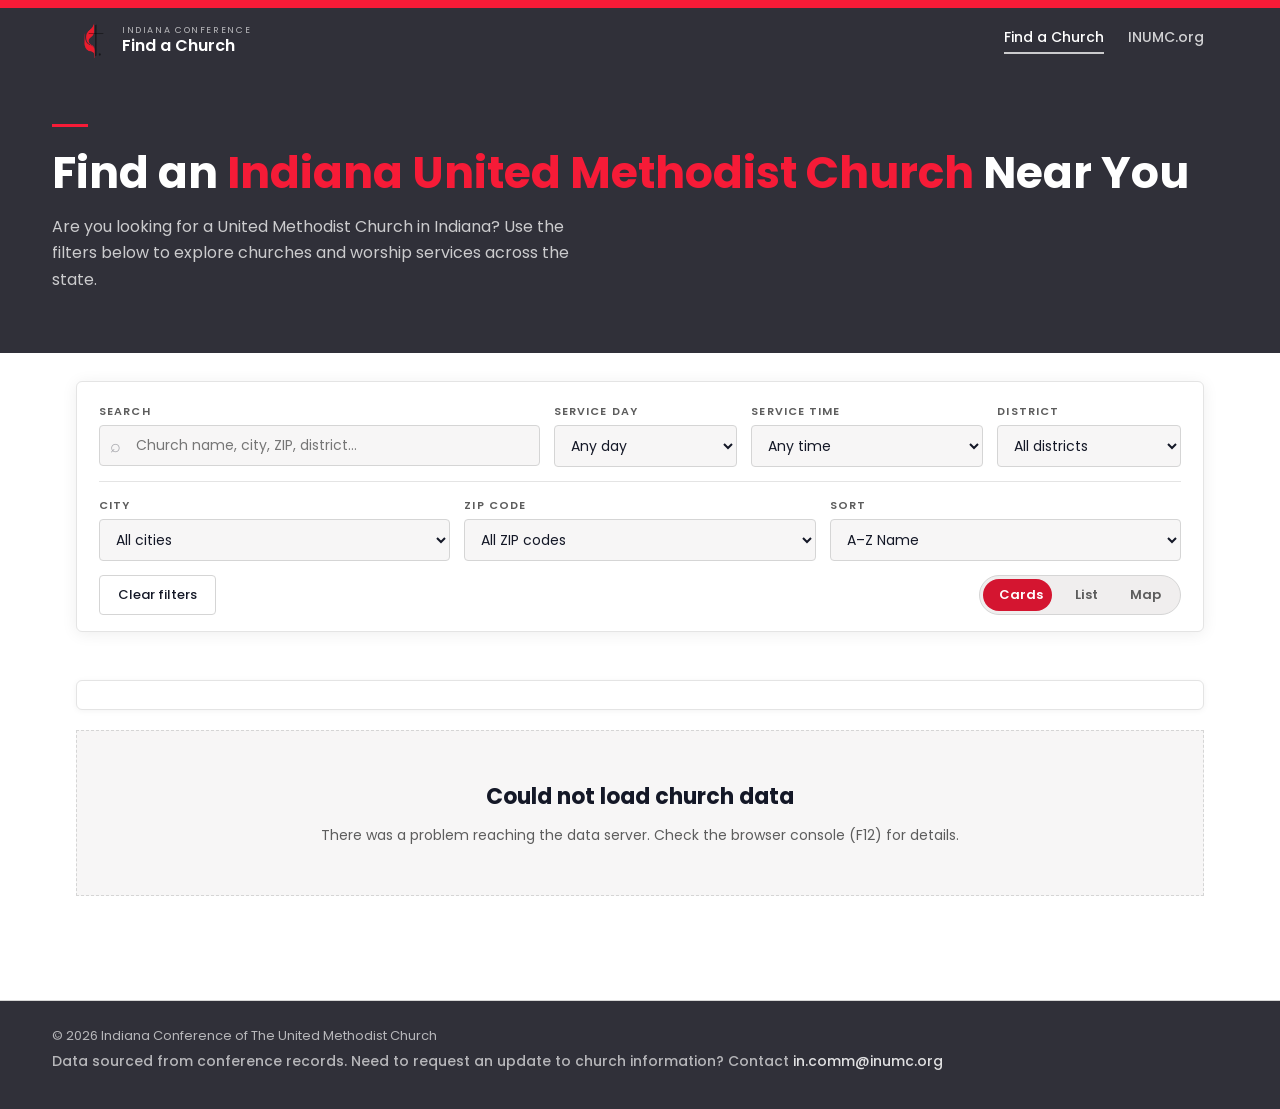
==== public/index.html @ 3cd31419 "Fix all review findings: deploy safety, caching, a11y, and bug fixes Deploy safety - Move site files" ====
<!DOCTYPE html>
<html lang="en">
  <head>
    <meta charset="UTF-8" />
    <meta name="viewport" content="width=device-width, initial-scale=1.0" />
    <title>Find an Indiana United Methodist Church Near You</title>
    <meta name="description" content="Search the Indiana Conference of The United Methodist Church directory to find worship services, times, and locations near you." />
    <meta property="og:title" content="Find an Indiana United Methodist Church Near You" />
    <meta property="og:description" content="Search the Indiana Conference of The United Methodist Church directory to find worship services, times, and locations near you." />
    <meta property="og:type" content="website" />
    <link rel="icon" type="image/png" href="assets/logomark.png" />
    <link rel="stylesheet" href="styles.css" />
    <link rel="preconnect" href="https://fonts.googleapis.com" />
    <link rel="preconnect" href="https://fonts.gstatic.com" crossorigin />
    <link
      href="https://fonts.googleapis.com/css2?family=Poppins:wght@400;500;600;700&display=swap"
      rel="stylesheet"
    />
    <script src="scripts.js" defer></script>
  </head>
  <body>
    <header class="site-header">
      <div class="header-inner">
        <div class="brand">
          <img class="brand-mark" src="assets/logomark.png" alt="Indiana Conference" />
          <div class="brand-text">
            <span class="brand-kicker">Indiana Conference</span>
            <span class="brand-title">Find a Church</span>
          </div>
        </div>
        <nav class="top-nav">
          <a href="#" class="nav-link is-active">Find a Church</a>
          <a href="https://www.inumc.org/" class="nav-link" target="_blank" rel="noopener noreferrer">INUMC.org</a>
        </nav>
      </div>
    </header>

    <!-- Full-width dark hero sits OUTSIDE .page so it bleeds edge-to-edge -->
    <section class="hero">
      <div class="hero-inner">
        <div class="hero-eyebrow" aria-hidden="true"></div>
        <h1>Find an <span class="hero-accent">Indiana United Methodist Church</span> Near You</h1>
        <p>
          Are you looking for a United Methodist Church in Indiana? Use the filters below to
          explore churches and worship services across the state.
        </p>
      </div>
    </section>

    <main class="page">
      <section class="search-panel" aria-label="Search and filter churches">
        <div class="search-row">
          <div class="field">
            <label for="searchInput">Search</label>
            <div class="field-with-icon">
              <span class="icon icon-search" aria-hidden="true"></span>
              <input
                id="searchInput"
                type="text"
                placeholder="Church name, city, ZIP, district..."
                autocomplete="off"
              />
            </div>
          </div>
          <div class="field">
            <label for="dayFilter">Service day</label>
            <select id="dayFilter">
              <option value="">Any day</option>
              <option value="Sunday">Sunday</option>
              <option value="Monday">Monday</option>
              <option value="Tuesday">Tuesday</option>
              <option value="Wednesday">Wednesday</option>
              <option value="Thursday">Thursday</option>
              <option value="Friday">Friday</option>
              <option value="Saturday">Saturday</option>
            </select>
          </div>
          <div class="field">
            <label for="timeFilter">Service time</label>
            <select id="timeFilter">
              <option value="">Any time</option>
              <option value="morning">Morning (before 12pm)</option>
              <option value="afternoon">Afternoon (12pm–5:59pm)</option>
              <option value="evening">Evening (6pm onward)</option>
            </select>
          </div>
          <div class="field">
            <label for="districtFilter">District</label>
            <select id="districtFilter">
              <option value="">All districts</option>
            </select>
          </div>
        </div>
        <div class="search-row search-row-location">
          <div class="field">
            <label for="cityFilter">City</label>
            <select id="cityFilter">
              <option value="">All cities</option>
            </select>
          </div>
          <div class="field">
            <label for="zipFilter">ZIP code</label>
            <select id="zipFilter">
              <option value="">All ZIP codes</option>
            </select>
          </div>
          <div class="field">
            <label for="sortSelect">Sort</label>
            <select id="sortSelect">
              <option value="name-asc">A–Z Name</option>
              <option value="name-desc">Z–A Name</option>
            </select>
          </div>
        </div>
        <div class="search-row search-row-secondary">
          <div class="search-row-secondary-left">
            <button id="clearFilters" class="btn-secondary">Clear filters</button>
            <span id="resultCount" class="result-count" aria-live="polite"></span>
          </div>
          <div class="view-toggle" role="group" aria-label="View mode">
            <div class="view-toggle-slider" id="viewToggleSlider" aria-hidden="true"></div>
            <button class="view-btn is-active" data-view="cards" id="viewCardsBtn">Cards</button>
            <button class="view-btn" data-view="list" id="viewListBtn">List</button>
            <button class="view-btn" data-view="map" id="viewMapBtn">Map</button>
          </div>
        </div>
      </section>

      <section class="results-section" aria-label="Church directory results">
        <div id="resultsContainer" class="cards"></div>
        <div id="paginationBar" class="pagination-bar" hidden></div>
        <div id="emptyState" class="empty-state" hidden>
          <h2>No results found</h2>
          <p>Try adjusting your search or clearing the filters.</p>
        </div>
        <div id="loadingState" class="empty-state">
          <div class="loading-spinner" aria-hidden="true"></div>
          <h2>Loading directory…</h2>
          <p>Fetching church and service data from Airtable.</p>
        </div>
      </section>
    </main>

    <footer class="site-footer">
      <div class="footer-inner">
        <p>
          &copy; <span id="year"></span>
          Indiana Conference of The United Methodist Church
        </p>
        <p class="footer-note">
          Data sourced from conference records. Need to request an update to church information? Contact
          <a href="mailto:in.comm@inumc.org" class="footer-link">in.comm@inumc.org</a>
        </p>
      </div>
    </footer>
    <!-- ─── Church detail modal ──────────────────────────────────────── -->
    <div id="churchModal" class="modal-overlay" hidden>
      <div class="modal-backdrop" id="modalBackdrop"></div>
      <div class="modal-dialog" role="dialog" aria-modal="true" aria-labelledby="modalChurchName">
        <button class="modal-close" id="modalClose" aria-label="Close">✕</button>
        <div id="modalContent" class="modal-content"></div>
      </div>
    </div>
  </body>
</html>
---- public/styles.css ----
/* ─── Design tokens — mirroring INUMC.org ───────────────────────────────── */
:root {
  /* Brand colors */
  --red:           #f61b37;   /* brand red — large text & decorative fills only */
  --red-hover:     #d41530;
  --red-text:      #d41530;   /* red for small text — 5.3:1 on white (WCAG AA) */
  --charcoal:      #303039;   /* header background */
  --dark:          #141827;   /* body text / headings */
  --accent-light:  #ffffff;   /* light accent on dark backgrounds */
  --blue-focus:    #334aff;   /* focus / hover indicator */

  /* Surfaces */
  --bg:            #ffffff;
  --bg-secondary:  #f7f6f6;
  --bg-light:      #f0eeee;

  /* Text */
  --text-primary:  #141827;
  --text-muted:    #5d5d5d;
  --text-disabled: #d5d5d5;

  /* Borders */
  --border:        #d5d5d5;
  --border-light:  #e4e4e4;
  --border-active: #141827;

  /* Shadows (flat, minimal) */
  --shadow-card:   0 1px 6px 2px rgba(0, 0, 0, 0.08);

  /* Radii — flat design, 4px default */
  --radius:        4px;
  --radius-md:     6px;
  --radius-pill:   999px;

  /* Typography */
  --font-sans: "Poppins", Helvetica, Arial, sans-serif;

  /* Layout */
  --max-width: 1176px;
  /* Actual rendered header height: 8px red bar + 64px header-inner = 72px */
  --header-height: 72px;
}

/* ─── Reset ──────────────────────────────────────────────────────────────── */
*,
*::before,
*::after {
  box-sizing: border-box;
  margin: 0;
  padding: 0;
}

/* ─── Base ───────────────────────────────────────────────────────────────── */
body {
  font-family: var(--font-sans);
  font-size: 15px;
  line-height: 1.65;
  color: var(--text-primary);
  background-color: var(--bg);
  min-height: 100vh;
  display: flex;
  flex-direction: column;
}

a {
  color: var(--red-text);
  transition: color 0.15s;
}

a:hover {
  color: var(--red-hover);
}


/* ─── Header ─────────────────────────────────────────────────────────────── */

/* Red utility bar */
.site-header::before {
  content: "";
  display: block;
  background: var(--red);
  height: 8px;
  width: 100%;
}

.site-header {
  position: sticky;
  top: 0;
  z-index: 100;
  background: var(--charcoal);
  color: #ffffff;
}

.header-inner {
  max-width: var(--max-width);
  margin: 0 auto;
  padding: 0 24px;
  height: 64px;
  display: flex;
  align-items: center;
  justify-content: space-between;
  gap: 24px;
}

.brand {
  display: flex;
  align-items: center;
  gap: 10px;
  text-decoration: none;
}

.brand-mark {
  width: 36px;
  height: 36px;
  object-fit: contain;
  flex-shrink: 0;
}

.brand-text {
  display: flex;
  flex-direction: column;
  line-height: 1.2;
}

.brand-kicker {
  font-size: 9px;
  text-transform: uppercase;
  letter-spacing: 0.18em;
  color: rgba(255, 255, 255, 0.65);
}

.brand-title {
  font-size: 16px;
  font-weight: 600;
  color: #ffffff;
}

.top-nav {
  display: flex;
  align-items: center;
  gap: 24px;
  font-size: 14px;
  font-weight: 500;
}

.nav-link {
  color: rgba(255, 255, 255, 0.78);
  text-decoration: none;
  padding-bottom: 2px;
  border-bottom: 2px solid transparent;
  transition: color 0.15s, border-color 0.15s;
}

.nav-link:hover {
  color: #ffffff;
  border-color: rgba(255, 255, 255, 0.4);
}

.nav-link.is-active {
  color: #ffffff;
  border-color: rgba(255, 255, 255, 0.75);
}

/* ─── Page wrapper ───────────────────────────────────────────────────────── */
.page {
  flex: 1;
  max-width: var(--max-width);
  margin: 0 auto;
  padding: 28px 24px 56px;
  width: 100%;
}

/* ─── Hero (full-width dark section above .page) ─────────────────────────── */
.hero {
  background: var(--charcoal);
  padding: 52px 24px 60px;
}

.hero-inner {
  max-width: var(--max-width);
  margin: 0 auto;
}

/* Small red accent bar above the headline */
.hero-eyebrow {
  width: 36px;
  height: 3px;
  background: var(--red);
  margin-bottom: 20px;
}

.hero h1 {
  font-family: var(--font-sans);
  font-size: clamp(26px, 4vw, 44px);
  font-weight: 700;
  line-height: 1.2;
  color: #ffffff;
  margin-bottom: 14px;
}

.hero-accent {
  color: var(--red);
}

.hero p {
  color: rgba(255, 255, 255, 0.75);
  font-size: 16px;
  max-width: 560px;
  line-height: 1.65;
}

/* ─── Search panel ───────────────────────────────────────────────────────── */
.search-panel {
  background: #ffffff;
  border: 1px solid var(--border-light);
  border-radius: var(--radius-md);
  box-shadow: 0 2px 16px rgba(0, 0, 0, 0.07);
  padding: 20px 22px 16px;
  margin-bottom: 24px;
}

.search-row {
  display: grid;
  grid-template-columns: 2.4fr 1fr 1fr 1fr;
  gap: 14px;
}

.search-row-location {
  display: grid;
  grid-template-columns: repeat(3, 1fr);
  gap: 14px;
  margin-top: 14px;
  padding-top: 14px;
  border-top: 1px solid var(--border-light);
}

.search-row-secondary {
  margin-top: 14px;
  display: flex;
  align-items: center;
  justify-content: space-between;
  gap: 12px;
}

.search-row-secondary-left {
  display: flex;
  align-items: center;
  gap: 12px;
}


/* ─── Fields ─────────────────────────────────────────────────────────────── */
.field {
  display: flex;
  flex-direction: column;
  gap: 5px;
}

.field label {
  font-size: 11px;
  font-weight: 600;
  text-transform: uppercase;
  letter-spacing: 0.1em;
  color: var(--text-muted);
}

.field input,
.field select {
  border: 1px solid var(--border);
  border-radius: var(--radius);
  padding: 9px 12px;
  font-family: var(--font-sans);
  font-size: 14px;
  outline: none;
  background: var(--bg-secondary);    /* slightly tinted to feel more distinct */
  color: var(--text-primary);
  min-height: 40px;
  transition: border-color 0.15s, box-shadow 0.15s;
}

.field input:focus,
.field select:focus {
  border-color: var(--blue-focus);
  box-shadow: 0 0 0 2px rgba(51, 74, 255, 0.18);
}

.field input::placeholder {
  color: #767676;   /* readable placeholder — ~4.3:1 on the tinted field bg */
}

.field-with-icon {
  position: relative;
  display: flex;
  align-items: center;
}

.field-with-icon input {
  width: 100%;
  padding-left: 36px;
}

.icon {
  position: absolute;
  left: 11px;
  top: 50%;
  transform: translateY(-50%);
  opacity: 0.35;
  pointer-events: none;
}

.icon-search::before {
  content: "⌕";
  font-size: 18px;
}

/* ─── Buttons ────────────────────────────────────────────────────────────── */
.btn-primary {
  display: inline-flex;
  align-items: center;
  gap: 6px;
  padding: 10px 22px;
  border: none;
  border-radius: var(--radius);
  background: var(--red);
  color: #ffffff;
  font-family: var(--font-sans);
  font-size: 14px;
  font-weight: 600;
  cursor: pointer;
  text-decoration: none;
  transition: background 0.15s;
}

.btn-primary:hover {
  background: var(--red-hover);
  color: #ffffff;
}

.btn-secondary {
  display: inline-flex;
  align-items: center;
  gap: 6px;
  padding: 9px 18px;
  border: 1px solid var(--border);
  border-radius: var(--radius);
  background: var(--bg);
  color: var(--text-primary);
  font-family: var(--font-sans);
  font-size: 13px;
  font-weight: 500;
  cursor: pointer;
  transition: border-color 0.15s, background 0.15s;
}

.btn-secondary:hover {
  border-color: var(--border-active);
  background: var(--bg-light);
}

/* ─── Result count ───────────────────────────────────────────────────────── */
.result-count {
  font-size: 13px;
  color: var(--text-muted);
}

/* ─── View toggle (sliding pill) ─────────────────────────────────────────── */
.view-toggle {
  display: inline-flex;
  align-items: center;
  padding: 3px;
  border-radius: 22px;
  background: var(--bg-light);
  border: 1px solid var(--border);
  position: relative;
}

/* The sliding red pill — JS positions it under the active button.
   Darker red so the white 13px label passes WCAG AA contrast. */
.view-toggle-slider {
  position: absolute;
  top: 3px;
  left: 3px;
  height: calc(100% - 6px);
  background: var(--red-hover);
  border-radius: 18px;
  transition: transform 0.22s cubic-bezier(0.4, 0, 0.2, 1),
              width    0.22s cubic-bezier(0.4, 0, 0.2, 1);
  pointer-events: none;
  z-index: 0;
}

.view-btn {
  position: relative;
  z-index: 1;
  border: none;
  background: transparent;
  padding: 6px 16px;
  border-radius: 18px;
  font-family: var(--font-sans);
  font-size: 13px;
  font-weight: 600;
  color: var(--text-muted);
  cursor: pointer;
  transition: color 0.18s;
  white-space: nowrap;
}

.view-btn:hover:not(.is-active) {
  color: var(--text-primary);
}

.view-btn.is-active {
  color: #ffffff;
  background: transparent;   /* slider provides the background */
}

/* ─── Results section ────────────────────────────────────────────────────── */
.results-section {
  margin-top: 8px;
}

/* Neutral wrapper used by list and map views (no grid) */
.results-container {
  width: 100%;
}

/* ─── Card grid ──────────────────────────────────────────────────────────── */
.cards {
  display: grid;
  grid-template-columns: repeat(auto-fill, minmax(300px, 1fr));
  gap: 16px;
}

/* ─── Church card ────────────────────────────────────────────────────────── */
.card {
  background: var(--bg);
  border: 1px solid var(--border-light);
  border-left: 3px solid transparent;
  border-radius: var(--radius);
  overflow: hidden;              /* clips the photo to the card's rounded corners */
  display: flex;
  flex-direction: column;
  gap: 0;
  box-shadow: var(--shadow-card);
  cursor: pointer;
  transition: border-left-color 0.15s, box-shadow 0.15s, transform 0.15s;
}

.card:hover {
  border-left-color: var(--red);
  box-shadow: 0 6px 24px rgba(0, 0, 0, 0.10);
  transform: translateY(-2px);
}

/* Keyboard focus indicator for clickable cards and map sidebar items */
.card:focus-visible,
.map-item:focus-visible {
  outline: 3px solid var(--blue-focus);
  outline-offset: 2px;
}

/* ─── Church photo cover (top of card) ──────────────────────────────────── */
.card-photo {
  width: 100%;
  height: 160px;
  flex-shrink: 0;
  overflow: hidden;
  background: var(--bg-secondary);
}

.card-photo img {
  width: 100%;
  height: 100%;
  object-fit: cover;
  object-position: center;
  display: block;
  transition: transform 0.35s ease;
}

.card:hover .card-photo img {
  transform: scale(1.05);
}

/* All non-photo content lives in card-body so padding stays consistent */
.card-body {
  padding: 18px 20px 14px;
  display: flex;
  flex-direction: column;
  flex: 1;
}

.card-header {
  display: flex;
  justify-content: space-between;
  align-items: flex-start;
  gap: 12px;
  margin-bottom: 10px;
}

.card-header-text {
  flex: 1;
  min-width: 0;
}

.card-title {
  font-family: var(--font-sans);
  font-weight: 700;
  font-size: 17px;
  line-height: 1.3;
  color: var(--dark);
}

.card-address {
  font-size: 14px;
  color: var(--text-muted);
  margin-top: 3px;
  line-height: 1.4;
}

.district-pill {
  font-size: 11px;
  font-weight: 600;
  text-transform: uppercase;
  letter-spacing: 0.05em;
  padding: 3px 9px;
  border-radius: var(--radius-pill);
  background: #eaeff7;
  color: #2f4d80;
  white-space: nowrap;
  flex-shrink: 0;
  border: 1px solid #c6d3e8;
  margin-top: 2px;
}

/* ─── Service rows within a card ─────────────────────────────────────────── */
.services-list {
  display: flex;
  flex-direction: column;
  gap: 6px;
  padding: 10px 0;
  border-top: 1px solid var(--border-light);
  border-bottom: 1px solid var(--border-light);
  margin-bottom: 12px;
}

.service-row {
  display: flex;
  align-items: flex-start;
  flex-direction: column;
  gap: 4px;
}

.service-row-name {
  font-size: 14px;
  font-weight: 600;
  color: var(--text-primary);
  white-space: normal;
  word-break: break-word;
}

.service-row-empty {
  color: var(--text-muted);
  font-style: italic;
  font-weight: 400;
}

.service-row-chips {
  display: flex;
  flex-wrap: wrap;
  gap: 4px;
}

.service-chip {
  font-size: 13px;
  padding: 3px 9px;
  border-radius: var(--radius-pill);
  background: var(--bg-secondary);
  border: 1px solid var(--border-light);
  color: var(--text-muted);
  white-space: nowrap;
}

.card-footer {
  padding-top: 2px;
}

.card-links {
  display: flex;
  flex-wrap: wrap;
  gap: 4px 16px;
  align-items: center;
}

.card-link {
  font-size: 14px;
  font-weight: 600;
  color: var(--red-text);
  text-decoration: none;
}

.card-link:hover {
  color: var(--red-hover);
  text-decoration: underline;
}

/* ─── Pagination bar ─────────────────────────────────────────────────────── */
.pagination-bar {
  display: flex;
  align-items: center;
  justify-content: space-between;
  flex-wrap: wrap;
  gap: 10px 16px;
  margin-top: 24px;
  padding: 14px 18px;
  background: #ffffff;
  border: 1px solid var(--border-light);
  border-radius: var(--radius-md);
  box-shadow: 0 1px 6px rgba(0, 0, 0, 0.05);
}

.pagination-info {
  font-size: 13px;
  color: var(--text-muted);
  white-space: nowrap;
}

.pagination-pages {
  display: flex;
  align-items: center;
  gap: 4px;
}

.page-btn {
  min-width: 34px;
  height: 34px;
  padding: 0 10px;
  border: 1px solid var(--border);
  border-radius: var(--radius);
  background: #ffffff;
  color: var(--text-primary);
  font-family: var(--font-sans);
  font-size: 13px;
  font-weight: 500;
  cursor: pointer;
  transition: background 0.15s, border-color 0.15s, color 0.15s;
  line-height: 1;
}

.page-btn:hover:not(:disabled):not(.is-active) {
  background: var(--bg-secondary);
  border-color: var(--charcoal);
}

.page-btn.is-active {
  /* Darker red so the white label passes WCAG AA contrast */
  background: var(--red-hover);
  border-color: var(--red-hover);
  color: #ffffff;
  font-weight: 600;
}

.page-btn:disabled {
  opacity: 0.35;
  cursor: not-allowed;
}

.page-btn.page-nav {
  font-size: 18px;
  font-weight: 400;
}

.page-ellipsis {
  padding: 0 6px;
  color: var(--text-muted);
  font-size: 13px;
  user-select: none;
}

.pagination-sizes {
  display: flex;
  align-items: center;
  gap: 6px;
}

.page-size-label {
  font-size: 12px;
  color: var(--text-muted);
  margin-right: 2px;
  white-space: nowrap;
}

.page-size-btn {
  height: 30px;
  padding: 0 12px;
  border: 1px solid var(--border);
  border-radius: var(--radius);
  background: #ffffff;
  color: var(--text-muted);
  font-family: var(--font-sans);
  font-size: 12px;
  font-weight: 500;
  cursor: pointer;
  transition: background 0.15s, border-color 0.15s, color 0.15s;
}

.page-size-btn:hover:not(.is-active) {
  background: var(--bg-secondary);
  border-color: var(--charcoal);
  color: var(--text-primary);
}

.page-size-btn.is-active {
  background: var(--charcoal);
  border-color: var(--charcoal);
  color: #ffffff;
  font-weight: 600;
}

/* ─── Empty / loading states ─────────────────────────────────────────────── */
.empty-state {
  margin-top: 20px;
  padding: 48px 24px;
  border: 1px dashed var(--border);
  background: var(--bg-secondary);
  text-align: center;
}

.empty-state h2 {
  font-family: var(--font-sans);
  font-size: 22px;
  font-weight: 700;
  color: var(--dark);
  margin-bottom: 8px;
}

.empty-state p {
  font-size: 14px;
  color: var(--text-muted);
}

/* Loading spinner */
.loading-spinner {
  width: 36px;
  height: 36px;
  border: 3px solid var(--border-light);
  border-top-color: var(--red);
  border-radius: 50%;
  animation: spin 0.7s linear infinite;
  margin: 0 auto 18px;
}

@keyframes spin {
  to { transform: rotate(360deg); }
}

/* ─── List table ─────────────────────────────────────────────────────────── */
.list-wrap {
  width: 100%;
  overflow-x: auto;              /* horizontal scroll on small screens */
  border-radius: var(--radius);
  box-shadow: var(--shadow-card);
}

.list-table {
  width: 100%;
  min-width: 640px;              /* prevents columns from collapsing */
  border-collapse: collapse;
  font-size: 13px;
  background: var(--bg);
  border: 1px solid var(--border-light);
}

.list-table thead {
  background: var(--charcoal);
  color: #ffffff;
}

.list-table th {
  padding: 11px 16px;
  font-size: 11px;
  font-weight: 600;
  text-transform: uppercase;
  letter-spacing: 0.08em;
  text-align: left;
  white-space: nowrap;
}

.list-table td {
  padding: 10px 16px;
  border-bottom: 1px solid var(--border-light);
  color: var(--text-primary);
  vertical-align: top;
}

.list-table tbody tr:last-child td {
  border-bottom: none;
}

.list-table tbody tr:hover td {
  background: var(--bg-secondary);
}

/* Church cell in grouped list view */
.list-church-cell {
  display: flex;
  align-items: flex-start;
  gap: 12px;
}

.list-thumb {
  width: 52px;
  height: 52px;
  border-radius: 6px;
  object-fit: cover;
  object-position: center;
  flex-shrink: 0;
  border: 1px solid var(--border-light);
}

.list-church-name {
  font-weight: 600;
  color: var(--dark);
  font-size: 13px;
}

.list-church-addr {
  font-size: 12px;
  color: var(--text-muted);
  margin-top: 2px;
  line-height: 1.4;
}

/* Services cell in grouped list view */
.list-services {
  display: flex;
  flex-direction: column;
  gap: 4px;
}

.list-service-item {
  font-size: 13px;
  line-height: 1.4;
}

.list-svc-name {
  font-weight: 500;
  color: var(--dark);
}

.list-svc-meta {
  color: var(--red-text);
  font-weight: 500;
  margin-left: 3px;
}

.list-service-none {
  font-size: 12px;
  color: var(--text-muted);
  font-style: italic;
}

/* Contact cell in list view */
.list-contact {
  white-space: nowrap;
  vertical-align: top;
}

.list-email-link {
  display: block;
  font-size: 13px;
  font-weight: 600;
  color: var(--red-text);
  text-decoration: none;
}

.list-email-link:hover {
  text-decoration: underline;
  color: var(--red-hover);
}


/* ─── Map layout ─────────────────────────────────────────────────────────── */
.map-layout {
  display: grid;
  grid-template-columns: 280px 1fr;
  height: 680px;
  border: 1px solid var(--border-light);
  border-radius: var(--radius);
  overflow: hidden;
  box-shadow: var(--shadow-card);
}

.map-list {
  height: 100%;
  overflow-y: auto;
  overflow-x: hidden;
  display: flex;
  flex-direction: column;
  border-right: 1px solid var(--border-light);
  background: var(--bg);
}

/* Status bar at top of map sidebar */
.map-status {
  font-size: 12px;
  color: var(--text-muted);
  padding: 8px 12px;
  border-bottom: 1px solid var(--border-light);
  background: var(--bg-secondary);
  flex-shrink: 0;
}

/* Sidebar list item */
.map-item {
  display: flex;
  gap: 10px;
  padding: 12px 14px;
  border-bottom: 1px solid var(--border-light);
  border-left: 3px solid transparent;
  background: var(--bg);
  cursor: pointer;
  flex-shrink: 0;
  transition: background 0.15s, border-left-color 0.12s;
}

.map-item:hover {
  background: var(--bg-secondary);
}

.map-item.is-active {
  background: #fff5f6;
  border-left-color: var(--red);
}

/* Numbered badge */
.map-item-num {
  width: 22px;
  height: 22px;
  border-radius: 50%;
  background: var(--charcoal);
  color: #fff;
  font-size: 10px;
  font-weight: 700;
  display: flex;
  align-items: center;
  justify-content: center;
  flex-shrink: 0;
  margin-top: 2px;
  transition: background 0.12s;
}

.map-item.is-active .map-item-num {
  background: var(--red);
}

.map-item-body {
  flex: 1;
  min-width: 0;
}

.map-item-district {
  font-size: 10px;
  font-weight: 600;
  text-transform: uppercase;
  letter-spacing: 0.06em;
  color: var(--text-muted);
  margin-bottom: 2px;
}

.map-item-title {
  font-size: 13px;
  font-weight: 600;
  color: var(--dark);
  line-height: 1.3;
}

.map-item-addr {
  font-size: 11px;
  color: var(--text-muted);
  margin-top: 2px;
  line-height: 1.4;
}

.map-item-svcs {
  margin-top: 4px;
}

.map-item-svcs div {
  font-size: 11px;
  color: var(--red-text);
  font-weight: 500;
  line-height: 1.5;
}

/* Map pane — flex column so iframe + directions bar stack cleanly */
.map-pane {
  display: flex;
  flex-direction: column;
  overflow: hidden;
  height: 100%;
}

.map-frame {
  width: 100%;
  flex: 1;
  border: 0;
  display: block;
  min-height: 0;
}

/* Map placeholder (shown before a church is selected) */
.map-placeholder {
  display: flex;
  flex-direction: column;
  align-items: center;
  justify-content: center;
  height: 100%;
  min-height: 340px;
  color: var(--text-muted);
  text-align: center;
  gap: 12px;
}

.map-placeholder-icon {
  font-size: 40px;
  opacity: 0.4;
}

.map-placeholder p {
  font-size: 14px;
  line-height: 1.6;
}

/* Directions bar below the map iframe */
.map-directions-bar {
  display: flex;
  align-items: center;
  justify-content: space-between;
  gap: 12px;
  padding: 10px 14px;
  background: var(--bg-secondary);
  border-top: 1px solid var(--border-light);
  flex-shrink: 0;
}

.map-directions-addr {
  font-size: 12px;
  color: var(--text-muted);
  overflow: hidden;
  text-overflow: ellipsis;
  white-space: nowrap;
}

.map-directions-btn {
  font-size: 12px;
  font-weight: 600;
  color: var(--red-text);
  text-decoration: none;
  white-space: nowrap;
  flex-shrink: 0;
}

.map-directions-btn:hover {
  text-decoration: underline;
}

/* ─── Modal ──────────────────────────────────────────────────────────────── */
.modal-overlay {
  position: fixed;
  inset: 0;
  z-index: 500;
  display: flex;
  align-items: center;
  justify-content: center;
  padding: 16px;
}

.modal-overlay[hidden] {
  display: none;
}

.modal-backdrop {
  position: absolute;
  inset: 0;
  background: rgba(20, 24, 39, 0.60);
  backdrop-filter: blur(3px);
}

.modal-dialog {
  position: relative;
  background: var(--bg);
  border-radius: var(--radius-md);
  border-top: 4px solid var(--red);
  max-width: 580px;
  width: 100%;
  max-height: 88vh;
  display: flex;
  flex-direction: column;
  overflow: hidden;          /* dialog itself does NOT scroll */
  box-shadow: 0 24px 64px rgba(0, 0, 0, 0.28);
}

.modal-close {
  position: absolute;
  top: 14px;
  right: 14px;
  background: var(--bg-secondary);
  border: 1px solid var(--border-light);
  border-radius: var(--radius);
  font-size: 13px;
  font-weight: 700;
  cursor: pointer;
  color: var(--text-muted);
  width: 30px;
  height: 30px;
  display: flex;
  align-items: center;
  justify-content: center;
  transition: background 0.15s, color 0.15s;
  z-index: 1;
}

.modal-close:hover {
  background: var(--bg-light);
  color: var(--text-primary);
}

.modal-content {
  overflow-y: auto;          /* only the content area scrolls */
  flex: 1;
  /* No top padding when a photo is present — photo provides the visual top */
}

/* ─── Church photo banner inside modal ──────────────────────────────────── */
.modal-photo {
  width: 100%;
  height: 220px;
  flex-shrink: 0;
  overflow: hidden;
  background: var(--bg-secondary);
}

.modal-photo img {
  width: 100%;
  height: 100%;
  object-fit: cover;
  object-position: center;
  display: block;
}

/* Inner text content gets its own padding (photo, if any, is above this) */
.modal-body {
  padding: 28px 32px 36px;
  flex-shrink: 0;
}

.modal-header {
  display: flex;
  align-items: flex-start;
  justify-content: space-between;
  gap: 12px;
  margin-bottom: 20px;
  padding-bottom: 18px;
  border-bottom: 1px solid var(--border-light);
  padding-right: 40px;  /* avoid overlap with close button */
}

.modal-church-name {
  font-family: var(--font-sans);
  font-size: 22px;
  font-weight: 700;
  color: var(--dark);
  line-height: 1.3;
  margin-bottom: 6px;
}

.modal-section-label {
  font-size: 10px;
  font-weight: 700;
  text-transform: uppercase;
  letter-spacing: 0.1em;
  color: var(--text-muted);
  margin-bottom: 8px;
  margin-top: 22px;
}

.modal-address {
  font-size: 14px;
  color: var(--text-primary);
  line-height: 1.6;
}

.modal-services-list {
  display: flex;
  flex-direction: column;
  gap: 8px;
}

.modal-service-item {
  display: flex;
  justify-content: space-between;
  align-items: center;
  gap: 12px;
  padding: 10px 14px;
  background: var(--bg-secondary);
  border: 1px solid var(--border-light);
  border-radius: var(--radius);
}

.modal-svc-name {
  font-size: 14px;
  font-weight: 500;
  color: var(--dark);
}

.modal-svc-time {
  font-size: 13px;
  color: var(--red-text);
  font-weight: 600;
  white-space: nowrap;
}

.modal-no-services {
  font-size: 14px;
  color: var(--text-muted);
  font-style: italic;
}

.modal-contact-grid {
  display: grid;
  grid-template-columns: repeat(auto-fit, minmax(150px, 1fr));
  gap: 14px;
}

.modal-contact-item {
  display: flex;
  flex-direction: column;
  gap: 3px;
}

.modal-contact-label {
  font-size: 10px;
  font-weight: 700;
  text-transform: uppercase;
  letter-spacing: 0.08em;
  color: var(--text-muted);
}

.modal-contact-value {
  font-size: 14px;
  color: var(--text-primary);
  word-break: break-word;
}

.modal-contact-value a {
  color: var(--red-text);
  text-decoration: none;
}

/* Map embed inside church modal */
.modal-map-wrap {
  border-radius: var(--radius);
  overflow: hidden;
  border: 1px solid var(--border-light);
  margin-bottom: 8px;
}

.modal-map-frame {
  width: 100%;
  height: 200px;
  display: block;
  border: 0;
}

.modal-directions-btn {
  display: inline-block;
  font-size: 13px;
  font-weight: 600;
  color: var(--red-text);
  text-decoration: none;
  margin-bottom: 4px;
  padding-left: 16px;
}

.modal-directions-btn:hover {
  text-decoration: underline;
}

.modal-contact-value a:hover {
  text-decoration: underline;
}

/* ─── Footer ─────────────────────────────────────────────────────────────── */
.site-footer {
  border-top: 1px solid var(--border);
  margin-top: 48px;
  padding: 24px 24px 32px;
  background: var(--charcoal);
  color: rgba(255, 255, 255, 0.65);
}

.footer-inner {
  max-width: var(--max-width);
  margin: 0 auto;
  font-size: 13px;
}

.footer-inner p {
  margin-bottom: 4px;
}

.footer-note {
  font-size: 14px;
  opacity: 1;
  font-weight: 500;
}

.footer-link {
  color: #ffffff;
  text-decoration: none;
  opacity: 0.85;
}

.footer-link:hover {
  color: #ffffff;
  opacity: 1;
  text-decoration: underline;
}

/* ─── Responsive ─────────────────────────────────────────────────────────── */
@media (max-width: 900px) {
  .header-inner {
    flex-wrap: wrap;
    gap: 10px;
    height: auto;
    padding: 12px 24px;
  }

  .search-row {
    grid-template-columns: 1fr 1fr;
  }

  .search-row-location {
    grid-template-columns: 1fr 1fr;
  }

  .map-layout {
    grid-template-columns: 1fr;
    height: auto;
    border-radius: var(--radius);
  }

  .map-list {
    max-height: 280px;
    height: auto;
    border-right: none;
    border-bottom: 1px solid var(--border-light);
  }

  .map-pane {
    height: 420px;
  }

  .map-frame {
    height: 420px;
  }
}

@media (max-width: 600px) {
  .header-inner {
    flex-direction: column;
    align-items: flex-start;
  }

  .hero h1 {
    font-size: 20px;
  }

  .search-row,
  .search-row-location {
    grid-template-columns: 1fr;
  }

  .search-panel {
    padding: 14px 16px 12px;
  }

  .hero {
    padding: 36px 20px 44px;
  }

  .search-row-secondary {
    flex-direction: column;
    align-items: flex-start;
  }

  .cards {
    grid-template-columns: 1fr;
  }

  .map-pane {
    height: 320px;
  }

  .map-frame {
    height: 320px;
  }

  .modal-body {
    padding: 20px;
  }

  .modal-photo {
    height: 160px;
  }

  .modal-service-item {
    flex-direction: column;
    align-items: flex-start;
    gap: 4px;
  }
}
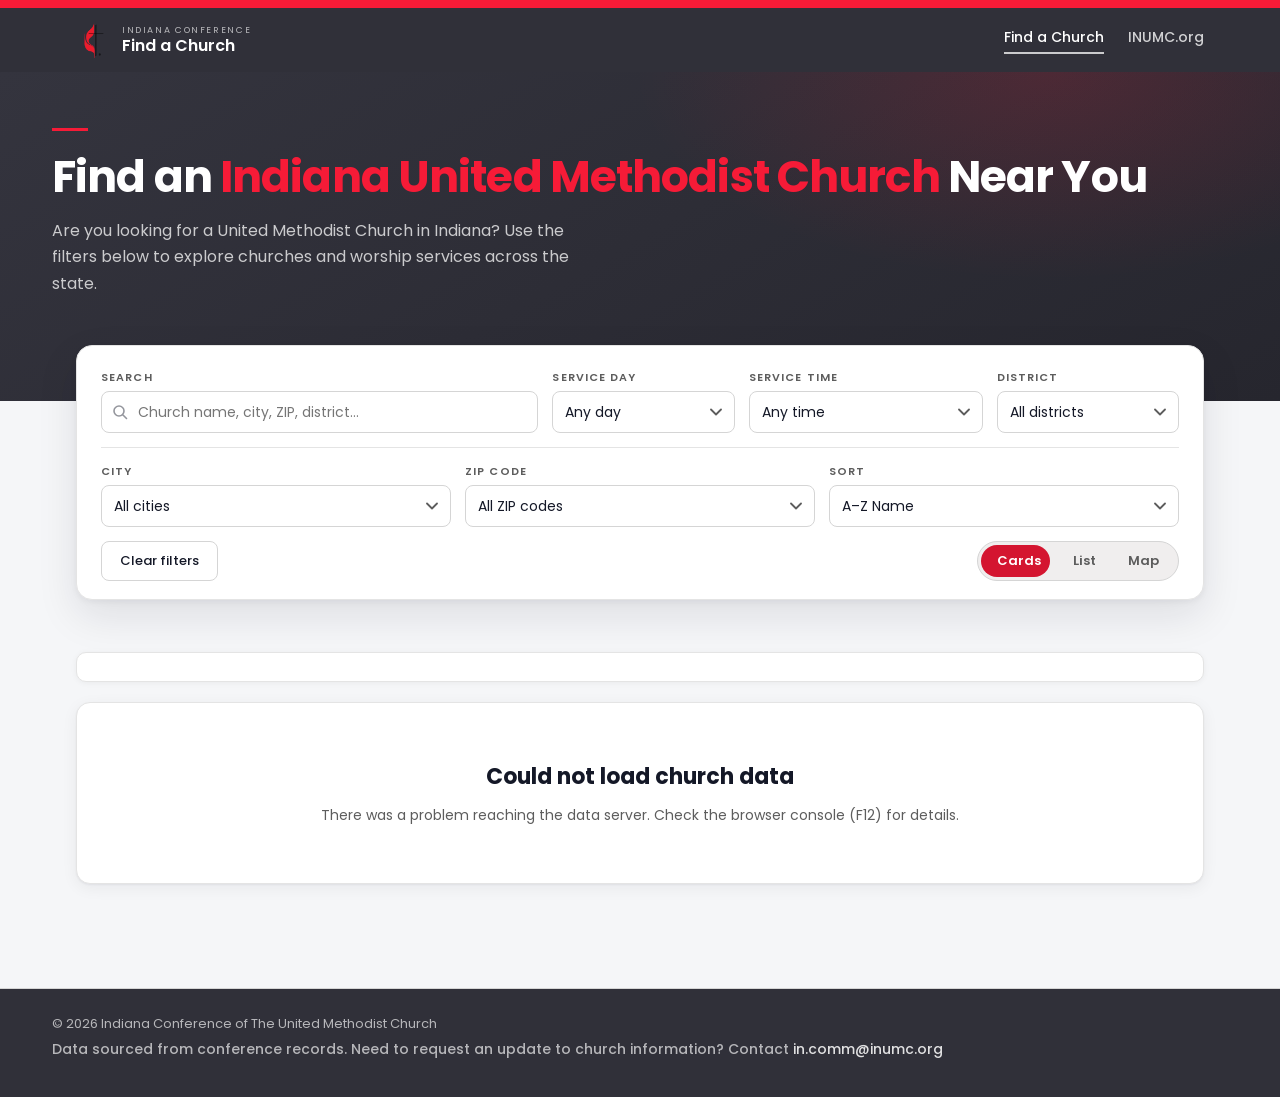
==== commit 6a7e9bbc: "Modernize visual design and add real favicon - Soft off-white page behind white surfaces for depth -" ====
--- a/public/index.html
+++ b/public/index.html
@@ -8,7 +8,9 @@
     <meta property="og:title" content="Find an Indiana United Methodist Church Near You" />
     <meta property="og:description" content="Search the Indiana Conference of The United Methodist Church directory to find worship services, times, and locations near you." />
     <meta property="og:type" content="website" />
-    <link rel="icon" type="image/png" href="assets/logomark.png" />
+    <link rel="icon" href="favicon.ico" sizes="32x32" />
+    <link rel="icon" type="image/png" sizes="32x32" href="assets/favicon-32.png" />
+    <link rel="apple-touch-icon" href="assets/apple-touch-icon.png" />
     <link rel="stylesheet" href="styles.css" />
     <link rel="preconnect" href="https://fonts.googleapis.com" />
     <link rel="preconnect" href="https://fonts.gstatic.com" crossorigin />
--- a/public/styles.css
+++ b/public/styles.css
@@ -11,6 +11,7 @@
 
   /* Surfaces */
   --bg:            #ffffff;
+  --bg-page:       #f5f6f8;   /* soft off-white page behind white cards */
   --bg-secondary:  #f7f6f6;
   --bg-light:      #f0eeee;
 
@@ -24,12 +25,16 @@
   --border-light:  #e4e4e4;
   --border-active: #141827;
 
-  /* Shadows (flat, minimal) */
-  --shadow-card:   0 1px 6px 2px rgba(0, 0, 0, 0.08);
-
-  /* Radii — flat design, 4px default */
-  --radius:        4px;
-  --radius-md:     6px;
+  /* Shadows — soft and layered for depth without harsh edges */
+  --shadow-card:   0 1px 2px rgba(20, 24, 39, 0.05), 0 4px 16px rgba(20, 24, 39, 0.06);
+  --shadow-lift:   0 2px 4px rgba(20, 24, 39, 0.06), 0 14px 32px rgba(20, 24, 39, 0.12);
+  --shadow-panel:  0 2px 6px rgba(20, 24, 39, 0.05), 0 16px 40px rgba(20, 24, 39, 0.10);
+
+  /* Radii */
+  --radius:        8px;
+  --radius-md:     10px;
+  --radius-lg:     14px;
+  --radius-xl:     16px;
   --radius-pill:   999px;
 
   /* Typography */
@@ -56,10 +61,12 @@
   font-size: 15px;
   line-height: 1.65;
   color: var(--text-primary);
-  background-color: var(--bg);
+  background-color: var(--bg-page);
   min-height: 100vh;
   display: flex;
   flex-direction: column;
+  -webkit-font-smoothing: antialiased;
+  -moz-osx-font-smoothing: grayscale;
 }
 
 a {
@@ -165,15 +172,19 @@
 .page {
   flex: 1;
   max-width: var(--max-width);
-  margin: 0 auto;
-  padding: 28px 24px 56px;
+  /* Negative top margin floats the search panel over the hero's bottom edge */
+  margin: -56px auto 0;
+  padding: 0 24px 56px;
   width: 100%;
 }
 
 /* ─── Hero (full-width dark section above .page) ─────────────────────────── */
 .hero {
-  background: var(--charcoal);
-  padding: 52px 24px 60px;
+  /* Layered charcoal gradient with a faint red glow for depth */
+  background:
+    radial-gradient(640px 320px at 82% 0%, rgba(246, 27, 55, 0.16), transparent 65%),
+    linear-gradient(150deg, #34343e 0%, #26262e 100%);
+  padding: 56px 24px 104px;   /* extra bottom room — the search panel overlaps */
 }
 
 .hero-inner {
@@ -194,6 +205,8 @@
   font-size: clamp(26px, 4vw, 44px);
   font-weight: 700;
   line-height: 1.2;
+  letter-spacing: -0.02em;
+  text-wrap: balance;
   color: #ffffff;
   margin-bottom: 14px;
 }
@@ -211,12 +224,14 @@
 
 /* ─── Search panel ───────────────────────────────────────────────────────── */
 .search-panel {
+  position: relative;   /* keeps the panel above the hero it overlaps */
+  z-index: 5;
   background: #ffffff;
   border: 1px solid var(--border-light);
-  border-radius: var(--radius-md);
-  box-shadow: 0 2px 16px rgba(0, 0, 0, 0.07);
-  padding: 20px 22px 16px;
-  margin-bottom: 24px;
+  border-radius: var(--radius-xl);
+  box-shadow: var(--shadow-panel);
+  padding: 22px 24px 18px;
+  margin-bottom: 28px;
 }
 
 .search-row {
@@ -272,10 +287,26 @@
   font-family: var(--font-sans);
   font-size: 14px;
   outline: none;
-  background: var(--bg-secondary);    /* slightly tinted to feel more distinct */
+  background: #ffffff;
   color: var(--text-primary);
-  min-height: 40px;
+  min-height: 42px;
   transition: border-color 0.15s, box-shadow 0.15s;
+}
+
+.field input:hover,
+.field select:hover {
+  border-color: #b6b6bd;
+}
+
+/* Custom chevron so dropdowns look consistent across browsers */
+.field select {
+  appearance: none;
+  -webkit-appearance: none;
+  background-image: url("data:image/svg+xml,%3Csvg xmlns='http://www.w3.org/2000/svg' width='12' height='8' viewBox='0 0 12 8'%3E%3Cpath d='M1 1.5l5 5 5-5' fill='none' stroke='%235d5d5d' stroke-width='1.8' stroke-linecap='round' stroke-linejoin='round'/%3E%3C/svg%3E");
+  background-repeat: no-repeat;
+  background-position: right 12px center;
+  padding-right: 34px;
+  cursor: pointer;
 }
 
 .field input:focus,
@@ -304,13 +335,14 @@
   left: 11px;
   top: 50%;
   transform: translateY(-50%);
-  opacity: 0.35;
+  opacity: 0.45;
   pointer-events: none;
 }
 
-.icon-search::before {
-  content: "⌕";
-  font-size: 18px;
+.icon-search {
+  width: 16px;
+  height: 16px;
+  background: url("data:image/svg+xml,%3Csvg xmlns='http://www.w3.org/2000/svg' width='16' height='16' viewBox='0 0 16 16'%3E%3Ccircle cx='7' cy='7' r='5' fill='none' stroke='%23141827' stroke-width='1.6'/%3E%3Cpath d='M11 11l3.5 3.5' stroke='%23141827' stroke-width='1.6' stroke-linecap='round'/%3E%3C/svg%3E") no-repeat center / contain;
 }
 
 /* ─── Buttons ────────────────────────────────────────────────────────────── */
@@ -428,7 +460,7 @@
 .cards {
   display: grid;
   grid-template-columns: repeat(auto-fill, minmax(300px, 1fr));
-  gap: 16px;
+  gap: 20px;
 }
 
 /* ─── Church card ────────────────────────────────────────────────────────── */
@@ -436,20 +468,39 @@
   background: var(--bg);
   border: 1px solid var(--border-light);
   border-left: 3px solid transparent;
-  border-radius: var(--radius);
+  border-radius: var(--radius-lg);
   overflow: hidden;              /* clips the photo to the card's rounded corners */
   display: flex;
   flex-direction: column;
   gap: 0;
   box-shadow: var(--shadow-card);
   cursor: pointer;
-  transition: border-left-color 0.15s, box-shadow 0.15s, transform 0.15s;
+  transition: border-left-color 0.2s ease, box-shadow 0.2s ease, transform 0.2s ease;
 }
 
 .card:hover {
   border-left-color: var(--red);
-  box-shadow: 0 6px 24px rgba(0, 0, 0, 0.10);
-  transform: translateY(-2px);
+  box-shadow: var(--shadow-lift);
+  transform: translateY(-4px);
+}
+
+/* Gentle entrance animations — skipped for users who prefer reduced motion */
+@media (prefers-reduced-motion: no-preference) {
+  .card {
+    animation: rise-in 0.25s ease backwards;
+  }
+
+  .modal-dialog {
+    animation: modal-in 0.22s cubic-bezier(0.2, 0.9, 0.3, 1) backwards;
+  }
+}
+
+@keyframes rise-in {
+  from { opacity: 0; transform: translateY(6px); }
+}
+
+@keyframes modal-in {
+  from { opacity: 0; transform: translateY(14px) scale(0.985); }
 }
 
 /* Keyboard focus indicator for clickable cards and map sidebar items */
@@ -719,9 +770,11 @@
 /* ─── Empty / loading states ─────────────────────────────────────────────── */
 .empty-state {
   margin-top: 20px;
-  padding: 48px 24px;
-  border: 1px dashed var(--border);
-  background: var(--bg-secondary);
+  padding: 56px 24px;
+  border: 1px solid var(--border-light);
+  border-radius: var(--radius-lg);
+  background: #ffffff;
+  box-shadow: var(--shadow-card);
   text-align: center;
 }
 
@@ -757,7 +810,9 @@
 .list-wrap {
   width: 100%;
   overflow-x: auto;              /* horizontal scroll on small screens */
-  border-radius: var(--radius);
+  border: 1px solid var(--border-light);
+  border-radius: var(--radius-lg);
+  background: var(--bg);
   box-shadow: var(--shadow-card);
 }
 
@@ -767,22 +822,22 @@
   border-collapse: collapse;
   font-size: 13px;
   background: var(--bg);
-  border: 1px solid var(--border-light);
 }
 
 .list-table thead {
-  background: var(--charcoal);
-  color: #ffffff;
+  background: var(--bg-secondary);
+  color: var(--text-muted);
 }
 
 .list-table th {
-  padding: 11px 16px;
+  padding: 12px 16px;
   font-size: 11px;
   font-weight: 600;
   text-transform: uppercase;
   letter-spacing: 0.08em;
   text-align: left;
   white-space: nowrap;
+  border-bottom: 1px solid var(--border-light);
 }
 
 .list-table td {
@@ -885,9 +940,27 @@
   grid-template-columns: 280px 1fr;
   height: 680px;
   border: 1px solid var(--border-light);
-  border-radius: var(--radius);
+  border-radius: var(--radius-lg);
   overflow: hidden;
   box-shadow: var(--shadow-card);
+}
+
+/* Thin scrollbars for internal scroll areas */
+.map-list,
+.modal-content {
+  scrollbar-width: thin;
+  scrollbar-color: #c9cad1 transparent;
+}
+
+.map-list::-webkit-scrollbar,
+.modal-content::-webkit-scrollbar {
+  width: 8px;
+}
+
+.map-list::-webkit-scrollbar-thumb,
+.modal-content::-webkit-scrollbar-thumb {
+  background: #c9cad1;
+  border-radius: 8px;
 }
 
 .map-list {
@@ -1089,7 +1162,7 @@
 .modal-dialog {
   position: relative;
   background: var(--bg);
-  border-radius: var(--radius-md);
+  border-radius: var(--radius-xl);
   border-top: 4px solid var(--red);
   max-width: 580px;
   width: 100%;
@@ -1386,7 +1459,7 @@
   }
 
   .hero {
-    padding: 36px 20px 44px;
+    padding: 36px 20px 88px;
   }
 
   .search-row-secondary {
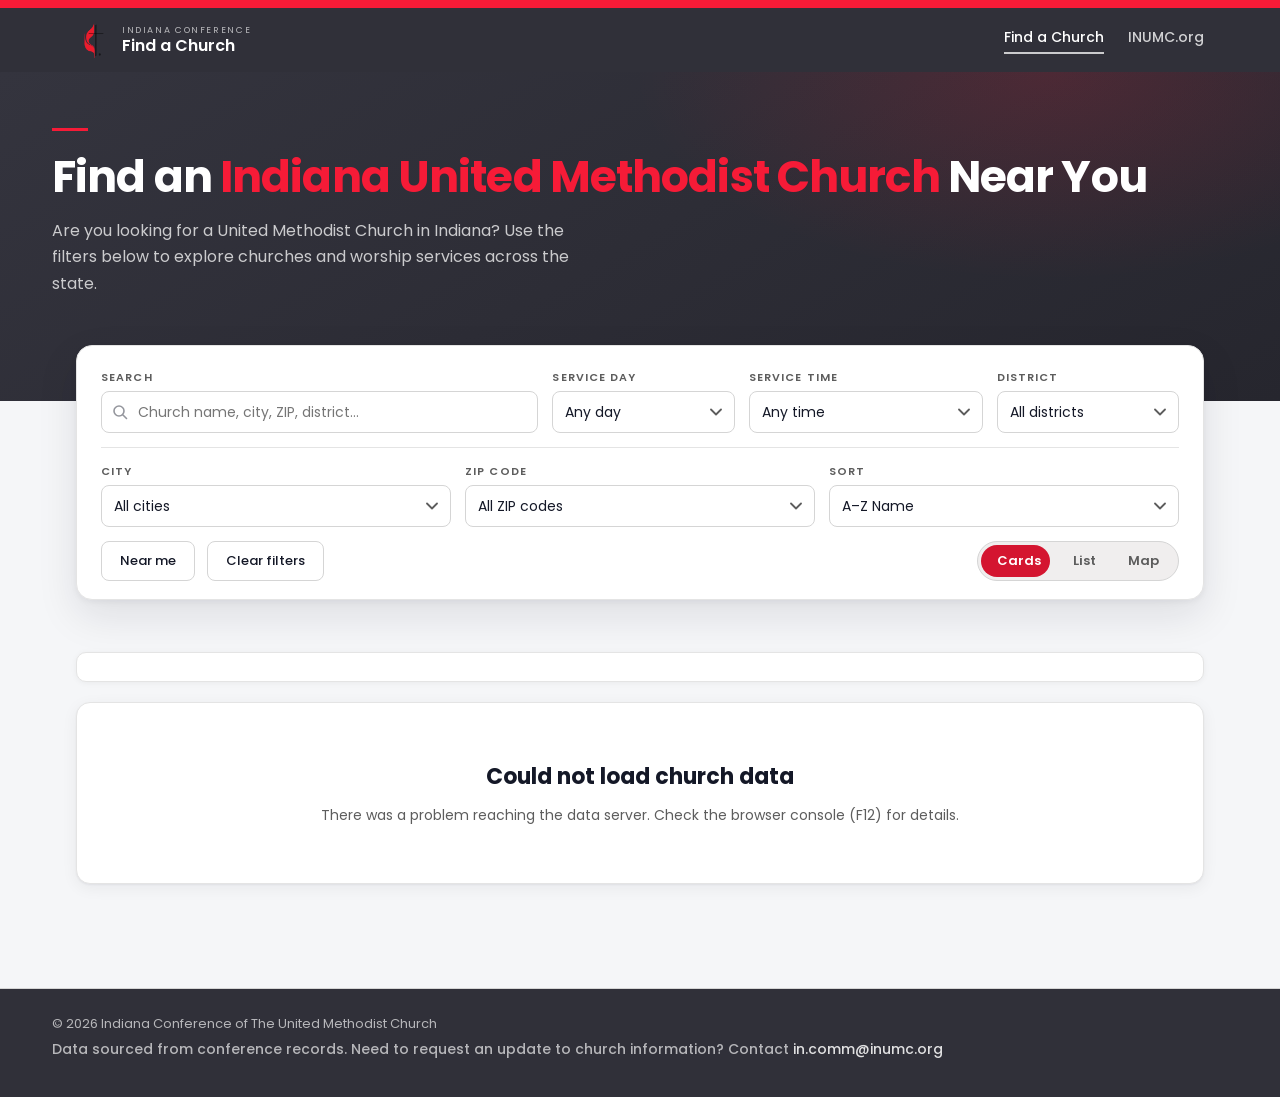
==== commit 8bab0471: "Add near-me search, clustering, shareable URLs, auto-geocoding, and SEO Near me - "Near me" button +" ====
--- a/public/index.html
+++ b/public/index.html
@@ -11,6 +11,8 @@
     <link rel="icon" href="favicon.ico" sizes="32x32" />
     <link rel="icon" type="image/png" sizes="32x32" href="assets/favicon-32.png" />
     <link rel="apple-touch-icon" href="assets/apple-touch-icon.png" />
+    <link rel="stylesheet" href="vendor/leaflet/leaflet.css" />
+    <link rel="stylesheet" href="vendor/leaflet/MarkerCluster.css" />
     <link rel="stylesheet" href="styles.css" />
     <link rel="preconnect" href="https://fonts.googleapis.com" />
     <link rel="preconnect" href="https://fonts.gstatic.com" crossorigin />
@@ -18,9 +20,21 @@
       href="https://fonts.googleapis.com/css2?family=Poppins:wght@400;500;600;700&display=swap"
       rel="stylesheet"
     />
+    <script src="vendor/leaflet/leaflet.js" defer></script>
+    <script src="vendor/leaflet/leaflet.markercluster.js" defer></script>
     <script src="scripts.js" defer></script>
   </head>
   <body>
+    <noscript>
+      <p style="max-width: 720px; margin: 24px auto; padding: 0 24px;">
+        The Find a Church directory lists worship times, locations, and contact
+        information for more than 600 United Methodist congregations across
+        Indiana. This page requires JavaScript to search the live directory —
+        or contact the Indiana Conference at
+        <a href="mailto:in.comm@inumc.org">in.comm@inumc.org</a> or visit
+        <a href="https://www.inumc.org/">INUMC.org</a> for help finding a church.
+      </p>
+    </noscript>
     <header class="site-header">
       <div class="header-inner">
         <div class="brand">
@@ -111,11 +125,13 @@
             <select id="sortSelect">
               <option value="name-asc">A–Z Name</option>
               <option value="name-desc">Z–A Name</option>
+              <option value="distance">Nearest first</option>
             </select>
           </div>
         </div>
         <div class="search-row search-row-secondary">
           <div class="search-row-secondary-left">
+            <button id="nearMeBtn" class="btn-secondary">Near me</button>
             <button id="clearFilters" class="btn-secondary">Clear filters</button>
             <span id="resultCount" class="result-count" aria-live="polite"></span>
           </div>
--- a/public/vendor/leaflet/leaflet.css
+++ b/public/vendor/leaflet/leaflet.css
@@ -0,0 +1,661 @@
+/* required styles */
+
+.leaflet-pane,
+.leaflet-tile,
+.leaflet-marker-icon,
+.leaflet-marker-shadow,
+.leaflet-tile-container,
+.leaflet-pane > svg,
+.leaflet-pane > canvas,
+.leaflet-zoom-box,
+.leaflet-image-layer,
+.leaflet-layer {
+	position: absolute;
+	left: 0;
+	top: 0;
+	}
+.leaflet-container {
+	overflow: hidden;
+	}
+.leaflet-tile,
+.leaflet-marker-icon,
+.leaflet-marker-shadow {
+	-webkit-user-select: none;
+	   -moz-user-select: none;
+	        user-select: none;
+	  -webkit-user-drag: none;
+	}
+/* Prevents IE11 from highlighting tiles in blue */
+.leaflet-tile::selection {
+	background: transparent;
+}
+/* Safari renders non-retina tile on retina better with this, but Chrome is worse */
+.leaflet-safari .leaflet-tile {
+	image-rendering: -webkit-optimize-contrast;
+	}
+/* hack that prevents hw layers "stretching" when loading new tiles */
+.leaflet-safari .leaflet-tile-container {
+	width: 1600px;
+	height: 1600px;
+	-webkit-transform-origin: 0 0;
+	}
+.leaflet-marker-icon,
+.leaflet-marker-shadow {
+	display: block;
+	}
+/* .leaflet-container svg: reset svg max-width decleration shipped in Joomla! (joomla.org) 3.x */
+/* .leaflet-container img: map is broken in FF if you have max-width: 100% on tiles */
+.leaflet-container .leaflet-overlay-pane svg {
+	max-width: none !important;
+	max-height: none !important;
+	}
+.leaflet-container .leaflet-marker-pane img,
+.leaflet-container .leaflet-shadow-pane img,
+.leaflet-container .leaflet-tile-pane img,
+.leaflet-container img.leaflet-image-layer,
+.leaflet-container .leaflet-tile {
+	max-width: none !important;
+	max-height: none !important;
+	width: auto;
+	padding: 0;
+	}
+
+.leaflet-container img.leaflet-tile {
+	/* See: https://bugs.chromium.org/p/chromium/issues/detail?id=600120 */
+	mix-blend-mode: plus-lighter;
+}
+
+.leaflet-container.leaflet-touch-zoom {
+	-ms-touch-action: pan-x pan-y;
+	touch-action: pan-x pan-y;
+	}
+.leaflet-container.leaflet-touch-drag {
+	-ms-touch-action: pinch-zoom;
+	/* Fallback for FF which doesn't support pinch-zoom */
+	touch-action: none;
+	touch-action: pinch-zoom;
+}
+.leaflet-container.leaflet-touch-drag.leaflet-touch-zoom {
+	-ms-touch-action: none;
+	touch-action: none;
+}
+.leaflet-container {
+	-webkit-tap-highlight-color: transparent;
+}
+.leaflet-container a {
+	-webkit-tap-highlight-color: rgba(51, 181, 229, 0.4);
+}
+.leaflet-tile {
+	filter: inherit;
+	visibility: hidden;
+	}
+.leaflet-tile-loaded {
+	visibility: inherit;
+	}
+.leaflet-zoom-box {
+	width: 0;
+	height: 0;
+	-moz-box-sizing: border-box;
+	     box-sizing: border-box;
+	z-index: 800;
+	}
+/* workaround for https://bugzilla.mozilla.org/show_bug.cgi?id=888319 */
+.leaflet-overlay-pane svg {
+	-moz-user-select: none;
+	}
+
+.leaflet-pane         { z-index: 400; }
+
+.leaflet-tile-pane    { z-index: 200; }
+.leaflet-overlay-pane { z-index: 400; }
+.leaflet-shadow-pane  { z-index: 500; }
+.leaflet-marker-pane  { z-index: 600; }
+.leaflet-tooltip-pane   { z-index: 650; }
+.leaflet-popup-pane   { z-index: 700; }
+
+.leaflet-map-pane canvas { z-index: 100; }
+.leaflet-map-pane svg    { z-index: 200; }
+
+.leaflet-vml-shape {
+	width: 1px;
+	height: 1px;
+	}
+.lvml {
+	behavior: url(#default#VML);
+	display: inline-block;
+	position: absolute;
+	}
+
+
+/* control positioning */
+
+.leaflet-control {
+	position: relative;
+	z-index: 800;
+	pointer-events: visiblePainted; /* IE 9-10 doesn't have auto */
+	pointer-events: auto;
+	}
+.leaflet-top,
+.leaflet-bottom {
+	position: absolute;
+	z-index: 1000;
+	pointer-events: none;
+	}
+.leaflet-top {
+	top: 0;
+	}
+.leaflet-right {
+	right: 0;
+	}
+.leaflet-bottom {
+	bottom: 0;
+	}
+.leaflet-left {
+	left: 0;
+	}
+.leaflet-control {
+	float: left;
+	clear: both;
+	}
+.leaflet-right .leaflet-control {
+	float: right;
+	}
+.leaflet-top .leaflet-control {
+	margin-top: 10px;
+	}
+.leaflet-bottom .leaflet-control {
+	margin-bottom: 10px;
+	}
+.leaflet-left .leaflet-control {
+	margin-left: 10px;
+	}
+.leaflet-right .leaflet-control {
+	margin-right: 10px;
+	}
+
+
+/* zoom and fade animations */
+
+.leaflet-fade-anim .leaflet-popup {
+	opacity: 0;
+	-webkit-transition: opacity 0.2s linear;
+	   -moz-transition: opacity 0.2s linear;
+	        transition: opacity 0.2s linear;
+	}
+.leaflet-fade-anim .leaflet-map-pane .leaflet-popup {
+	opacity: 1;
+	}
+.leaflet-zoom-animated {
+	-webkit-transform-origin: 0 0;
+	    -ms-transform-origin: 0 0;
+	        transform-origin: 0 0;
+	}
+svg.leaflet-zoom-animated {
+	will-change: transform;
+}
+
+.leaflet-zoom-anim .leaflet-zoom-animated {
+	-webkit-transition: -webkit-transform 0.25s cubic-bezier(0,0,0.25,1);
+	   -moz-transition:    -moz-transform 0.25s cubic-bezier(0,0,0.25,1);
+	        transition:         transform 0.25s cubic-bezier(0,0,0.25,1);
+	}
+.leaflet-zoom-anim .leaflet-tile,
+.leaflet-pan-anim .leaflet-tile {
+	-webkit-transition: none;
+	   -moz-transition: none;
+	        transition: none;
+	}
+
+.leaflet-zoom-anim .leaflet-zoom-hide {
+	visibility: hidden;
+	}
+
+
+/* cursors */
+
+.leaflet-interactive {
+	cursor: pointer;
+	}
+.leaflet-grab {
+	cursor: -webkit-grab;
+	cursor:    -moz-grab;
+	cursor:         grab;
+	}
+.leaflet-crosshair,
+.leaflet-crosshair .leaflet-interactive {
+	cursor: crosshair;
+	}
+.leaflet-popup-pane,
+.leaflet-control {
+	cursor: auto;
+	}
+.leaflet-dragging .leaflet-grab,
+.leaflet-dragging .leaflet-grab .leaflet-interactive,
+.leaflet-dragging .leaflet-marker-draggable {
+	cursor: move;
+	cursor: -webkit-grabbing;
+	cursor:    -moz-grabbing;
+	cursor:         grabbing;
+	}
+
+/* marker & overlays interactivity */
+.leaflet-marker-icon,
+.leaflet-marker-shadow,
+.leaflet-image-layer,
+.leaflet-pane > svg path,
+.leaflet-tile-container {
+	pointer-events: none;
+	}
+
+.leaflet-marker-icon.leaflet-interactive,
+.leaflet-image-layer.leaflet-interactive,
+.leaflet-pane > svg path.leaflet-interactive,
+svg.leaflet-image-layer.leaflet-interactive path {
+	pointer-events: visiblePainted; /* IE 9-10 doesn't have auto */
+	pointer-events: auto;
+	}
+
+/* visual tweaks */
+
+.leaflet-container {
+	background: #ddd;
+	outline-offset: 1px;
+	}
+.leaflet-container a {
+	color: #0078A8;
+	}
+.leaflet-zoom-box {
+	border: 2px dotted #38f;
+	background: rgba(255,255,255,0.5);
+	}
+
+
+/* general typography */
+.leaflet-container {
+	font-family: "Helvetica Neue", Arial, Helvetica, sans-serif;
+	font-size: 12px;
+	font-size: 0.75rem;
+	line-height: 1.5;
+	}
+
+
+/* general toolbar styles */
+
+.leaflet-bar {
+	box-shadow: 0 1px 5px rgba(0,0,0,0.65);
+	border-radius: 4px;
+	}
+.leaflet-bar a {
+	background-color: #fff;
+	border-bottom: 1px solid #ccc;
+	width: 26px;
+	height: 26px;
+	line-height: 26px;
+	display: block;
+	text-align: center;
+	text-decoration: none;
+	color: black;
+	}
+.leaflet-bar a,
+.leaflet-control-layers-toggle {
+	background-position: 50% 50%;
+	background-repeat: no-repeat;
+	display: block;
+	}
+.leaflet-bar a:hover,
+.leaflet-bar a:focus {
+	background-color: #f4f4f4;
+	}
+.leaflet-bar a:first-child {
+	border-top-left-radius: 4px;
+	border-top-right-radius: 4px;
+	}
+.leaflet-bar a:last-child {
+	border-bottom-left-radius: 4px;
+	border-bottom-right-radius: 4px;
+	border-bottom: none;
+	}
+.leaflet-bar a.leaflet-disabled {
+	cursor: default;
+	background-color: #f4f4f4;
+	color: #bbb;
+	}
+
+.leaflet-touch .leaflet-bar a {
+	width: 30px;
+	height: 30px;
+	line-height: 30px;
+	}
+.leaflet-touch .leaflet-bar a:first-child {
+	border-top-left-radius: 2px;
+	border-top-right-radius: 2px;
+	}
+.leaflet-touch .leaflet-bar a:last-child {
+	border-bottom-left-radius: 2px;
+	border-bottom-right-radius: 2px;
+	}
+
+/* zoom control */
+
+.leaflet-control-zoom-in,
+.leaflet-control-zoom-out {
+	font: bold 18px 'Lucida Console', Monaco, monospace;
+	text-indent: 1px;
+	}
+
+.leaflet-touch .leaflet-control-zoom-in, .leaflet-touch .leaflet-control-zoom-out  {
+	font-size: 22px;
+	}
+
+
+/* layers control */
+
+.leaflet-control-layers {
+	box-shadow: 0 1px 5px rgba(0,0,0,0.4);
+	background: #fff;
+	border-radius: 5px;
+	}
+.leaflet-control-layers-toggle {
+	background-image: url(images/layers.png);
+	width: 36px;
+	height: 36px;
+	}
+.leaflet-retina .leaflet-control-layers-toggle {
+	background-image: url(images/layers-2x.png);
+	background-size: 26px 26px;
+	}
+.leaflet-touch .leaflet-control-layers-toggle {
+	width: 44px;
+	height: 44px;
+	}
+.leaflet-control-layers .leaflet-control-layers-list,
+.leaflet-control-layers-expanded .leaflet-control-layers-toggle {
+	display: none;
+	}
+.leaflet-control-layers-expanded .leaflet-control-layers-list {
+	display: block;
+	position: relative;
+	}
+.leaflet-control-layers-expanded {
+	padding: 6px 10px 6px 6px;
+	color: #333;
+	background: #fff;
+	}
+.leaflet-control-layers-scrollbar {
+	overflow-y: scroll;
+	overflow-x: hidden;
+	padding-right: 5px;
+	}
+.leaflet-control-layers-selector {
+	margin-top: 2px;
+	position: relative;
+	top: 1px;
+	}
+.leaflet-control-layers label {
+	display: block;
+	font-size: 13px;
+	font-size: 1.08333em;
+	}
+.leaflet-control-layers-separator {
+	height: 0;
+	border-top: 1px solid #ddd;
+	margin: 5px -10px 5px -6px;
+	}
+
+/* Default icon URLs */
+.leaflet-default-icon-path { /* used only in path-guessing heuristic, see L.Icon.Default */
+	background-image: url(images/marker-icon.png);
+	}
+
+
+/* attribution and scale controls */
+
+.leaflet-container .leaflet-control-attribution {
+	background: #fff;
+	background: rgba(255, 255, 255, 0.8);
+	margin: 0;
+	}
+.leaflet-control-attribution,
+.leaflet-control-scale-line {
+	padding: 0 5px;
+	color: #333;
+	line-height: 1.4;
+	}
+.leaflet-control-attribution a {
+	text-decoration: none;
+	}
+.leaflet-control-attribution a:hover,
+.leaflet-control-attribution a:focus {
+	text-decoration: underline;
+	}
+.leaflet-attribution-flag {
+	display: inline !important;
+	vertical-align: baseline !important;
+	width: 1em;
+	height: 0.6669em;
+	}
+.leaflet-left .leaflet-control-scale {
+	margin-left: 5px;
+	}
+.leaflet-bottom .leaflet-control-scale {
+	margin-bottom: 5px;
+	}
+.leaflet-control-scale-line {
+	border: 2px solid #777;
+	border-top: none;
+	line-height: 1.1;
+	padding: 2px 5px 1px;
+	white-space: nowrap;
+	-moz-box-sizing: border-box;
+	     box-sizing: border-box;
+	background: rgba(255, 255, 255, 0.8);
+	text-shadow: 1px 1px #fff;
+	}
+.leaflet-control-scale-line:not(:first-child) {
+	border-top: 2px solid #777;
+	border-bottom: none;
+	margin-top: -2px;
+	}
+.leaflet-control-scale-line:not(:first-child):not(:last-child) {
+	border-bottom: 2px solid #777;
+	}
+
+.leaflet-touch .leaflet-control-attribution,
+.leaflet-touch .leaflet-control-layers,
+.leaflet-touch .leaflet-bar {
+	box-shadow: none;
+	}
+.leaflet-touch .leaflet-control-layers,
+.leaflet-touch .leaflet-bar {
+	border: 2px solid rgba(0,0,0,0.2);
+	background-clip: padding-box;
+	}
+
+
+/* popup */
+
+.leaflet-popup {
+	position: absolute;
+	text-align: center;
+	margin-bottom: 20px;
+	}
+.leaflet-popup-content-wrapper {
+	padding: 1px;
+	text-align: left;
+	border-radius: 12px;
+	}
+.leaflet-popup-content {
+	margin: 13px 24px 13px 20px;
+	line-height: 1.3;
+	font-size: 13px;
+	font-size: 1.08333em;
+	min-height: 1px;
+	}
+.leaflet-popup-content p {
+	margin: 17px 0;
+	margin: 1.3em 0;
+	}
+.leaflet-popup-tip-container {
+	width: 40px;
+	height: 20px;
+	position: absolute;
+	left: 50%;
+	margin-top: -1px;
+	margin-left: -20px;
+	overflow: hidden;
+	pointer-events: none;
+	}
+.leaflet-popup-tip {
+	width: 17px;
+	height: 17px;
+	padding: 1px;
+
+	margin: -10px auto 0;
+	pointer-events: auto;
+
+	-webkit-transform: rotate(45deg);
+	   -moz-transform: rotate(45deg);
+	    -ms-transform: rotate(45deg);
+	        transform: rotate(45deg);
+	}
+.leaflet-popup-content-wrapper,
+.leaflet-popup-tip {
+	background: white;
+	color: #333;
+	box-shadow: 0 3px 14px rgba(0,0,0,0.4);
+	}
+.leaflet-container a.leaflet-popup-close-button {
+	position: absolute;
+	top: 0;
+	right: 0;
+	border: none;
+	text-align: center;
+	width: 24px;
+	height: 24px;
+	font: 16px/24px Tahoma, Verdana, sans-serif;
+	color: #757575;
+	text-decoration: none;
+	background: transparent;
+	}
+.leaflet-container a.leaflet-popup-close-button:hover,
+.leaflet-container a.leaflet-popup-close-button:focus {
+	color: #585858;
+	}
+.leaflet-popup-scrolled {
+	overflow: auto;
+	}
+
+.leaflet-oldie .leaflet-popup-content-wrapper {
+	-ms-zoom: 1;
+	}
+.leaflet-oldie .leaflet-popup-tip {
+	width: 24px;
+	margin: 0 auto;
+
+	-ms-filter: "progid:DXImageTransform.Microsoft.Matrix(M11=0.70710678, M12=0.70710678, M21=-0.70710678, M22=0.70710678)";
+	filter: progid:DXImageTransform.Microsoft.Matrix(M11=0.70710678, M12=0.70710678, M21=-0.70710678, M22=0.70710678);
+	}
+
+.leaflet-oldie .leaflet-control-zoom,
+.leaflet-oldie .leaflet-control-layers,
+.leaflet-oldie .leaflet-popup-content-wrapper,
+.leaflet-oldie .leaflet-popup-tip {
+	border: 1px solid #999;
+	}
+
+
+/* div icon */
+
+.leaflet-div-icon {
+	background: #fff;
+	border: 1px solid #666;
+	}
+
+
+/* Tooltip */
+/* Base styles for the element that has a tooltip */
+.leaflet-tooltip {
+	position: absolute;
+	padding: 6px;
+	background-color: #fff;
+	border: 1px solid #fff;
+	border-radius: 3px;
+	color: #222;
+	white-space: nowrap;
+	-webkit-user-select: none;
+	-moz-user-select: none;
+	-ms-user-select: none;
+	user-select: none;
+	pointer-events: none;
+	box-shadow: 0 1px 3px rgba(0,0,0,0.4);
+	}
+.leaflet-tooltip.leaflet-interactive {
+	cursor: pointer;
+	pointer-events: auto;
+	}
+.leaflet-tooltip-top:before,
+.leaflet-tooltip-bottom:before,
+.leaflet-tooltip-left:before,
+.leaflet-tooltip-right:before {
+	position: absolute;
+	pointer-events: none;
+	border: 6px solid transparent;
+	background: transparent;
+	content: "";
+	}
+
+/* Directions */
+
+.leaflet-tooltip-bottom {
+	margin-top: 6px;
+}
+.leaflet-tooltip-top {
+	margin-top: -6px;
+}
+.leaflet-tooltip-bottom:before,
+.leaflet-tooltip-top:before {
+	left: 50%;
+	margin-left: -6px;
+	}
+.leaflet-tooltip-top:before {
+	bottom: 0;
+	margin-bottom: -12px;
+	border-top-color: #fff;
+	}
+.leaflet-tooltip-bottom:before {
+	top: 0;
+	margin-top: -12px;
+	margin-left: -6px;
+	border-bottom-color: #fff;
+	}
+.leaflet-tooltip-left {
+	margin-left: -6px;
+}
+.leaflet-tooltip-right {
+	margin-left: 6px;
+}
+.leaflet-tooltip-left:before,
+.leaflet-tooltip-right:before {
+	top: 50%;
+	margin-top: -6px;
+	}
+.leaflet-tooltip-left:before {
+	right: 0;
+	margin-right: -12px;
+	border-left-color: #fff;
+	}
+.leaflet-tooltip-right:before {
+	left: 0;
+	margin-left: -12px;
+	border-right-color: #fff;
+	}
+
+/* Printing */
+
+@media print {
+	/* Prevent printers from removing background-images of controls. */
+	.leaflet-control {
+		-webkit-print-color-adjust: exact;
+		print-color-adjust: exact;
+		}
+	}
--- a/public/styles.css
+++ b/public/styles.css
@@ -387,6 +387,13 @@
 .btn-secondary:hover {
   border-color: var(--border-active);
   background: var(--bg-light);
+}
+
+/* "Near me" button while distance sorting is active */
+.btn-secondary.is-active {
+  border-color: var(--red-hover);
+  color: var(--red-text);
+  background: #fff5f6;
 }
 
 /* ─── Result count ───────────────────────────────────────────────────────── */
@@ -1073,11 +1080,11 @@
   height: 100%;
 }
 
-.map-frame {
+/* Container the Leaflet map mounts into — must have a concrete height */
+.leaflet-host {
   width: 100%;
+  height: 100%;
   flex: 1;
-  border: 0;
-  display: block;
   min-height: 0;
 }
 
@@ -1104,36 +1111,88 @@
   line-height: 1.6;
 }
 
-/* Directions bar below the map iframe */
-.map-directions-bar {
-  display: flex;
-  align-items: center;
-  justify-content: space-between;
-  gap: 12px;
-  padding: 10px 14px;
-  background: var(--bg-secondary);
+/* Cluster bubbles — red circles with church counts */
+.church-cluster {
+  background: rgba(212, 21, 48, 0.92);
+  color: #ffffff;
+  border: 2px solid #ffffff;
+  border-radius: 50%;
+  font-family: var(--font-sans);
+  font-weight: 700;
+  box-shadow: 0 2px 8px rgba(20, 24, 39, 0.30);
+}
+
+.church-cluster div {
+  display: flex;
+  align-items: center;
+  justify-content: center;
+  width: 100%;
+  height: 100%;
+}
+
+.church-cluster-sm { width: 34px; height: 34px; margin-left: -17px; margin-top: -17px; font-size: 12px; }
+.church-cluster-md { width: 42px; height: 42px; margin-left: -21px; margin-top: -21px; font-size: 13px; }
+.church-cluster-lg { width: 50px; height: 50px; margin-left: -25px; margin-top: -25px; font-size: 14px; }
+
+/* Leaflet popup theming */
+.leaflet-popup-content-wrapper {
+  border-radius: var(--radius-md);
+}
+
+.leaflet-popup-content {
+  font-family: var(--font-sans);
+  margin: 14px 16px;
+  line-height: 1.5;
+}
+
+.map-popup-title {
+  font-weight: 700;
+  font-size: 14px;
+  color: var(--dark);
+  margin-bottom: 2px;
+}
+
+.map-popup-addr {
+  font-size: 12px;
+  color: var(--text-muted);
+  margin-bottom: 6px;
+}
+
+.map-popup-svcs div {
+  font-size: 12px;
+  color: var(--text-primary);
+}
+
+.map-popup-contact {
+  display: flex;
+  flex-wrap: wrap;
+  gap: 2px 12px;
+  margin-top: 8px;
+  padding-top: 8px;
   border-top: 1px solid var(--border-light);
-  flex-shrink: 0;
-}
-
-.map-directions-addr {
-  font-size: 12px;
-  color: var(--text-muted);
-  overflow: hidden;
-  text-overflow: ellipsis;
-  white-space: nowrap;
-}
-
-.map-directions-btn {
+}
+
+.map-popup-contact a {
   font-size: 12px;
   font-weight: 600;
   color: var(--red-text);
   text-decoration: none;
-  white-space: nowrap;
-  flex-shrink: 0;
-}
-
-.map-directions-btn:hover {
+}
+
+.map-popup-contact a:hover {
+  text-decoration: underline;
+}
+
+.map-popup-directions {
+  display: inline-block;
+  margin-top: 8px;
+  font-size: 12px;
+  font-weight: 600;
+  color: var(--red-text);
+  text-decoration: none;
+}
+
+.map-popup-directions:hover {
   text-decoration: underline;
 }
 
@@ -1433,10 +1492,6 @@
   .map-pane {
     height: 420px;
   }
-
-  .map-frame {
-    height: 420px;
-  }
 }
 
 @media (max-width: 600px) {
@@ -1475,10 +1530,6 @@
     height: 320px;
   }
 
-  .map-frame {
-    height: 320px;
-  }
-
   .modal-body {
     padding: 20px;
   }
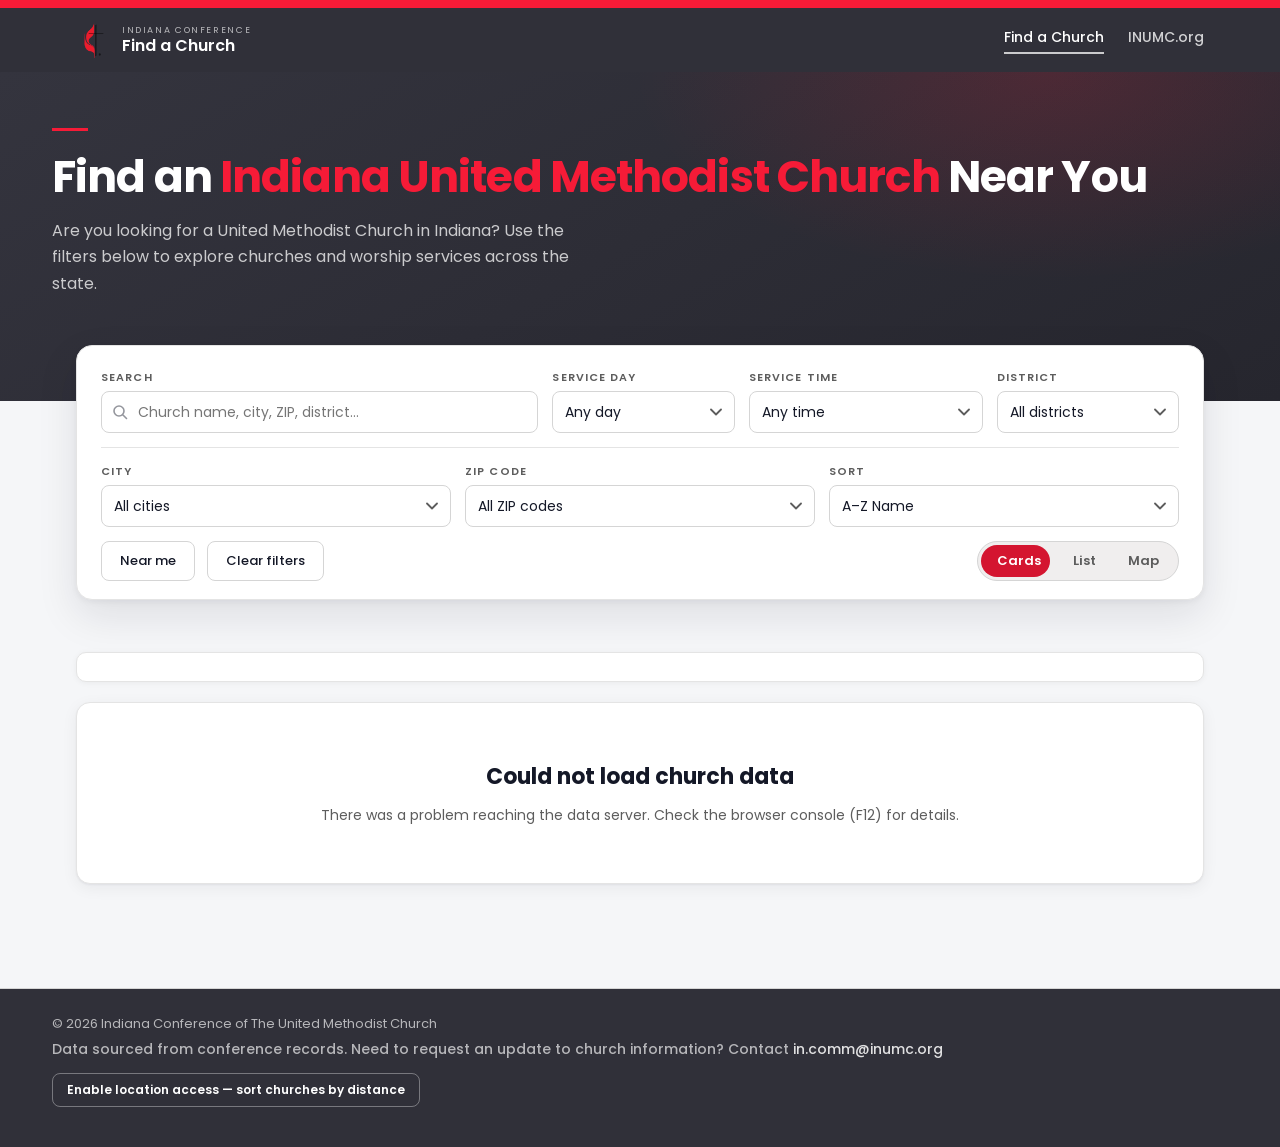
==== commit 6a4518cc: "Add footer control to (re)enable location access A button at the bottom of the page re-requests loca" ====
--- a/public/index.html
+++ b/public/index.html
@@ -12,7 +12,6 @@
     <link rel="icon" type="image/png" sizes="32x32" href="assets/favicon-32.png" />
     <link rel="apple-touch-icon" href="assets/apple-touch-icon.png" />
     <link rel="stylesheet" href="vendor/leaflet/leaflet.css" />
-    <link rel="stylesheet" href="vendor/leaflet/MarkerCluster.css" />
     <link rel="stylesheet" href="styles.css" />
     <link rel="preconnect" href="https://fonts.googleapis.com" />
     <link rel="preconnect" href="https://fonts.gstatic.com" crossorigin />
@@ -21,7 +20,6 @@
       rel="stylesheet"
     />
     <script src="vendor/leaflet/leaflet.js" defer></script>
-    <script src="vendor/leaflet/leaflet.markercluster.js" defer></script>
     <script src="scripts.js" defer></script>
   </head>
   <body>
@@ -169,6 +167,12 @@
           Data sourced from conference records. Need to request an update to church information? Contact
           <a href="mailto:in.comm@inumc.org" class="footer-link">in.comm@inumc.org</a>
         </p>
+        <p class="footer-location">
+          <button id="footerLocationBtn" class="footer-location-btn">
+            Enable location access — sort churches by distance
+          </button>
+          <span id="footerLocationStatus" class="footer-location-status" aria-live="polite"></span>
+        </p>
       </div>
     </footer>
     <!-- ─── Church detail modal ──────────────────────────────────────── -->
--- a/public/styles.css
+++ b/public/styles.css
@@ -1111,29 +1111,6 @@
   line-height: 1.6;
 }
 
-/* Cluster bubbles — red circles with church counts */
-.church-cluster {
-  background: rgba(212, 21, 48, 0.92);
-  color: #ffffff;
-  border: 2px solid #ffffff;
-  border-radius: 50%;
-  font-family: var(--font-sans);
-  font-weight: 700;
-  box-shadow: 0 2px 8px rgba(20, 24, 39, 0.30);
-}
-
-.church-cluster div {
-  display: flex;
-  align-items: center;
-  justify-content: center;
-  width: 100%;
-  height: 100%;
-}
-
-.church-cluster-sm { width: 34px; height: 34px; margin-left: -17px; margin-top: -17px; font-size: 12px; }
-.church-cluster-md { width: 42px; height: 42px; margin-left: -21px; margin-top: -21px; font-size: 13px; }
-.church-cluster-lg { width: 50px; height: 50px; margin-left: -25px; margin-top: -25px; font-size: 14px; }
-
 /* Leaflet popup theming */
 .leaflet-popup-content-wrapper {
   border-radius: var(--radius-md);
@@ -1459,6 +1436,38 @@
   text-decoration: underline;
 }
 
+/* Location (re)enable control at the bottom of the page */
+.footer-location {
+  margin-top: 12px;
+}
+
+.footer-location-btn {
+  background: transparent;
+  border: 1px solid rgba(255, 255, 255, 0.35);
+  color: #ffffff;
+  border-radius: var(--radius);
+  padding: 7px 14px;
+  font-family: var(--font-sans);
+  font-size: 12px;
+  font-weight: 600;
+  cursor: pointer;
+  transition: background 0.15s, border-color 0.15s;
+}
+
+.footer-location-btn:hover {
+  background: rgba(255, 255, 255, 0.10);
+  border-color: rgba(255, 255, 255, 0.6);
+}
+
+.footer-location-status {
+  display: block;
+  margin-top: 8px;
+  font-size: 12px;
+  line-height: 1.5;
+  color: rgba(255, 255, 255, 0.75);
+  max-width: 560px;
+}
+
 /* ─── Responsive ─────────────────────────────────────────────────────────── */
 @media (max-width: 900px) {
   .header-inner {
